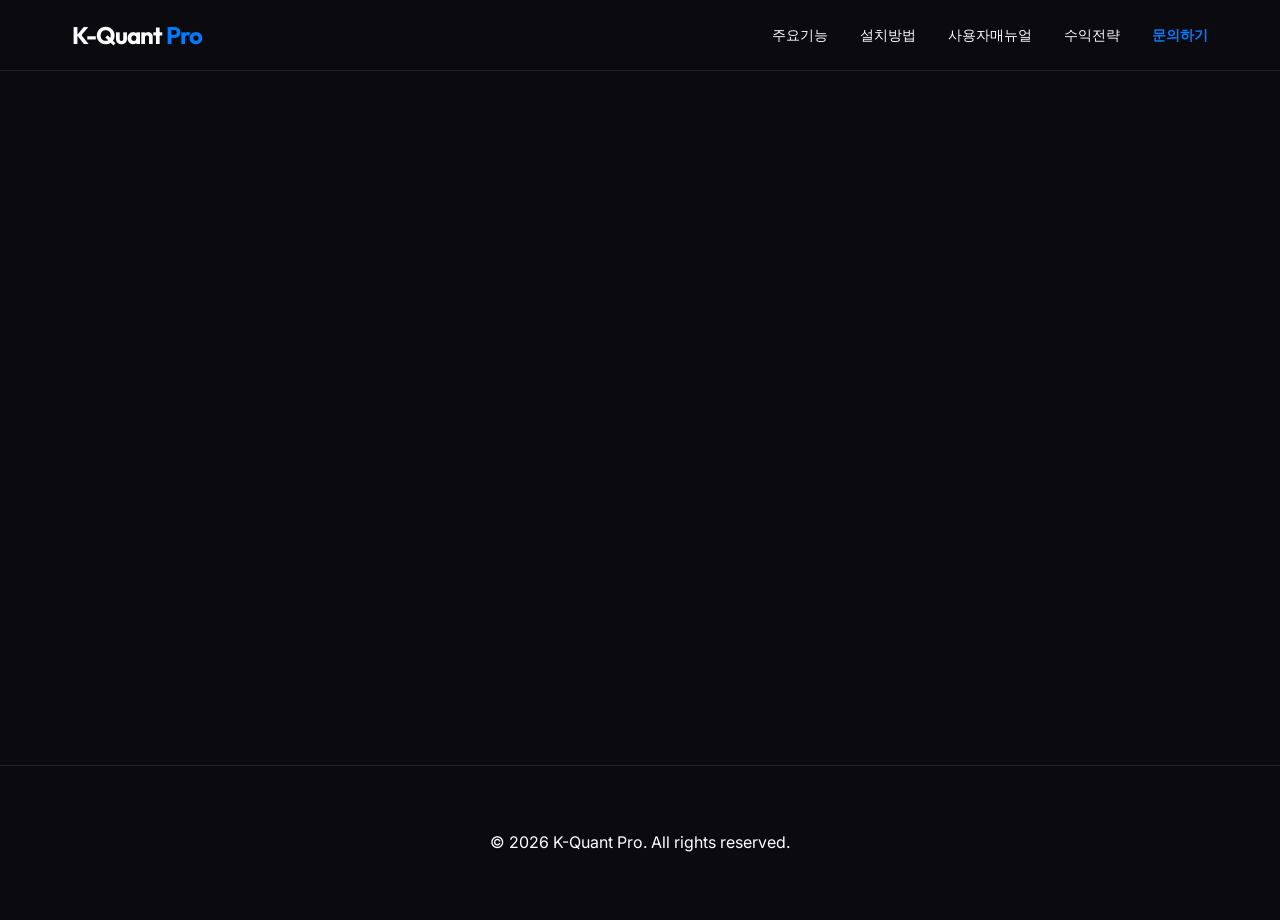
==== docs/contact.html @ def10c4d "Expand documentation into a multi-page website with detailed user manual and strategies Signed-off-b" ====
<!DOCTYPE html>
<html lang="ko">
<head>
    <meta charset="UTF-8">
    <meta name="viewport" content="width=device-width, initial-scale=1.0">
    <title>문의하기 - K-Quant Pro</title>
    <link rel="stylesheet" href="style.css">
    <link href="https://fonts.googleapis.com/css2?family=Inter:wght@300;400;600;800&family=Outfit:wght@400;700&display=swap" rel="stylesheet">
</head>
<body>
    <header id="main-header">
        <nav class="container">
            <div class="logo"><a href="index.html" style="text-decoration:none; color:inherit;">K-Quant <span>Pro</span></a></div>
            <ul class="nav-links">
                <li><a href="features.html">주요기능</a></li>
                <li><a href="installation.html">설치방법</a></li>
                <li><a href="manual.html">사용자매뉴얼</a></li>
                <li><a href="strategy.html">수익전략</a></li>
                <li><a href="contact.html" class="active">문의하기</a></li>
            </ul>
        </nav>
    </header>

    <main class="container section">
        <div class="contact-card fade-in">
            <h2>📬 기술 지원 및 문의</h2>
            <p>프로그램 설치 중 오류가 발생하거나, 전략 커스터마이징에 도움이 필요하신가요?</p>
            <div class="email-box">
                <span class="icon">✉️</span>
                <a href="mailto:leemgs@gmail.com" class="email-link">leemgs@gmail.com</a>
            </div>
            <div class="support-info">
                <p><strong>업무 시간</strong>: 평일 오전 10시 - 오후 6시</p>
                <p><strong>답변 속도</strong>: 평균 24시간 이내 (공휴일 제외)</p>
            </div>
            <p class="small-text">매매 알고리즘 및 시스템 로직에 관한 전문적인 상담이 가능합니다.</p>
        </div>
    </main>

    <footer id="main-footer">
        <div class="container">
            <p>&copy; 2026 K-Quant Pro. All rights reserved.</p>
        </div>
    </footer>
</body>
</html>
---- docs/style.css ----
:root {
    --bg-color: #0a0a0f;
    --card-bg: rgba(255, 255, 255, 0.05);
    --primary-color: #007aff;
    --secondary-color: #7000ff;
    --text-color: #ffffff;
    --text-muted: #a0a0a0;
    --accent-gradient: linear-gradient(135deg, #007aff, #7000ff);
    --glass-border: rgba(255, 255, 255, 0.1);
}

* {
    margin: 0;
    padding: 0;
    box-sizing: border-box;
}

html {
    scroll-behavior: smooth;
}

body {
    background-color: var(--bg-color);
    color: var(--text-color);
    font-family: 'Inter', sans-serif;
    line-height: 1.6;
    overflow-x: hidden;
}

h1, h2, h3, .logo {
    font-family: 'Outfit', sans-serif;
}

.container {
    max-width: 1200px;
    margin: 0 auto;
    padding: 0 2rem;
}

/* Header */
header {
    position: fixed;
    top: 0;
    width: 100%;
    z-index: 1000;
    background: rgba(10, 10, 15, 0.8);
    backdrop-filter: blur(10px);
    border-bottom: 1px solid var(--glass-border);
    padding: 1rem 0;
}

nav {
    display: flex;
    justify-content: space-between;
    align-items: center;
}

.logo {
    font-size: 1.5rem;
    font-weight: 700;
    letter-spacing: -1px;
}

.logo span {
    color: var(--primary-color);
}

.nav-links {
    display: flex;
    list-style: none;
    gap: 2rem;
    align-items: center;
}

.nav-links a {
    text-decoration: none;
    color: var(--text-color);
    font-size: 0.9rem;
    transition: color 0.3s;
}

.nav-links a.active {
    color: var(--primary-color);
    font-weight: 700;
}

/* Sub-page Header */
.page-title {
    font-size: 3.5rem;
    text-align: center;
    margin-bottom: 1rem;
    background: var(--accent-gradient);
    -webkit-background-clip: text;
    -webkit-text-fill-color: transparent;
}

.page-subtitle {
    text-align: center;
    color: var(--text-muted);
    font-size: 1.2rem;
    margin-bottom: 5rem;
}

/* Manual Sidebar Layout */
.manual-grid {
    display: grid;
    grid-template-columns: 250px 1fr;
    gap: 4rem;
}

.manual-sidebar ul {
    list-style: none;
    position: sticky;
    top: 100px;
}

.manual-sidebar li { margin-bottom: 1rem; }
.manual-sidebar a {
    text-decoration: none;
    color: var(--text-muted);
    transition: color 0.3s;
}

.manual-sidebar a:hover { color: var(--primary-color); }

.manual-main section { margin-bottom: 6rem; }
.manual-main h2 { margin-bottom: 2rem; border-bottom: 2px solid var(--glass-border); padding-bottom: 1rem; }

/* Table Styles */
.manual-table {
    width: 100%;
    border-collapse: collapse;
    margin: 2rem 0;
}

.manual-table th, .manual-table td {
    padding: 1.2rem;
    text-align: left;
    border-bottom: 1px solid var(--glass-border);
}

.manual-table th { color: var(--primary-color); font-weight: 700; }

/* Feature Detail Cards */
.detail-card {
    display: grid;
    grid-template-columns: 1fr 1fr;
    gap: 4rem;
    align-items: center;
    margin-bottom: 8rem;
}

.detail-card.reverse { direction: rtl; }
.detail-card.reverse .detail-text { direction: ltr; }

.detail-text h2 { margin-bottom: 1.5rem; }
.detail-text ul { list-style: none; margin-top: 1.5rem; }
.detail-text li { margin-bottom: 1rem; }
.detail-text li::before { content: "•"; color: var(--primary-color); font-weight: 900; margin-right: 1rem; }

.detail-img {
    background: var(--card-bg);
    height: 300px;
    border-radius: 24px;
    display: flex;
    align-items: center;
    justify-content: center;
    border: 1px solid var(--glass-border);
    font-weight: 700;
}

/* Code Box */
.code-box {
    background: #1a1a25;
    padding: 1.5rem;
    border-radius: 12px;
    margin: 2rem 0;
    border-left: 4px solid var(--primary-color);
}

.btn-github {
    background: var(--accent-gradient);
    padding: 0.5rem 1.2rem;
    border-radius: 50px;
    font-weight: 600;
}

/* Hero Section */
#hero {
    height: 100vh;
    display: flex;
    align-items: center;
    background-size: cover;
    background-position: center;
    position: relative;
}

.hero-content {
    max-width: 700px;
}

#hero h1 {
    font-size: 4rem;
    line-height: 1.1;
    margin-bottom: 1.5rem;
}

.gradient-text {
    background: var(--accent-gradient);
    -webkit-background-clip: text;
    -webkit-text-fill-color: transparent;
}

.hero-content p {
    font-size: 1.2rem;
    color: var(--text-muted);
    margin-bottom: 2.5rem;
}

.hero-btns {
    display: flex;
    gap: 1rem;
}

.btn-primary {
    background: var(--accent-gradient);
    color: white;
    padding: 1rem 2.5rem;
    border-radius: 50px;
    text-decoration: none;
    font-weight: 700;
    transition: transform 0.3s;
}

.btn-secondary {
    border: 1px solid var(--glass-border);
    color: white;
    padding: 1rem 2.5rem;
    border-radius: 50px;
    text-decoration: none;
    font-weight: 700;
    transition: background 0.3s;
}

.btn-primary:hover { transform: scale(1.05); }
.btn-secondary:hover { background: var(--card-bg); }

/* Features */
.section { padding: 8rem 0; }
.section-title {
    text-align: center;
    font-size: 2.5rem;
    margin-bottom: 4rem;
}

.features-grid {
    display: grid;
    grid-template-columns: repeat(auto-fit, minmax(300px, 1fr));
    gap: 2rem;
}

.feature-card {
    background: var(--card-bg);
    border: 1px solid var(--glass-border);
    padding: 3rem;
    border-radius: 24px;
    transition: transform 0.3s, border-color 0.3s;
}

.feature-card:hover {
    transform: translateY(-10px);
    border-color: var(--primary-color);
}

.feature-card .icon {
    font-size: 3rem;
    margin-bottom: 1.5rem;
}

.feature-card h3 {
    font-size: 1.5rem;
    margin-bottom: 1rem;
}

.feature-card p {
    color: var(--text-muted);
}

/* Install Steps */
.bg-dark { background: #050508; }
.install-steps {
    display: grid;
    grid-template-columns: repeat(auto-fit, minmax(250px, 1fr));
    gap: 3rem;
}

.step { position: relative; }
.step-num {
    font-size: 4rem;
    font-weight: 800;
    color: rgba(255, 255, 255, 0.05);
    position: absolute;
    top: -2rem;
    left: 0;
}

.step h4 {
    font-size: 1.25rem;
    margin-bottom: 0.5rem;
    position: relative;
    z-index: 1;
}

.step p {
    color: var(--text-muted);
    position: relative;
    z-index: 1;
}

code {
    background: #1a1a25;
    padding: 0.2rem 0.5rem;
    border-radius: 4px;
    font-family: monospace;
    color: var(--primary-color);
}

/* Strategy Box */
.strategy-box {
    background: var(--accent-gradient);
    padding: 4rem;
    border-radius: 32px;
    display: flex;
    flex-wrap: wrap;
    gap: 2rem;
}

.strategy-content {
    display: grid;
    grid-template-columns: 1.5fr 1fr;
    gap: 2rem;
    width: 100%;
}

.strategy-box .section-title { text-align: left; color: white; margin-bottom: 1.5rem; }
.strategy-text p { font-size: 1.25rem; margin-bottom: 1.5rem; }
.strategy-text ul { list-style: none; }
.strategy-text li { margin-bottom: 1rem; display: flex; align-items: center; }
.strategy-text li::before { content: "✓"; margin-right: 1rem; font-weight: 800; }

.mock-chart {
    background: rgba(0, 0, 0, 0.2);
    height: 100%;
    min-height: 200px;
    border-radius: 16px;
    display: flex;
    align-items: center;
    justify-content: center;
    font-weight: 700;
    border: 2px dashed rgba(255, 255, 255, 0.3);
}

/* Contact Card */
.contact-card {
    background: var(--card-bg);
    border: 1px solid var(--glass-border);
    padding: 4rem;
    border-radius: 32px;
    text-align: center;
    max-width: 800px;
    margin: 0 auto;
}

.contact-card h2 { margin-bottom: 1.5rem; }
.contact-card p { color: var(--text-muted); margin-bottom: 2rem; }

.email-box {
    display: inline-flex;
    align-items: center;
    background: rgba(255, 255, 255, 0.05);
    padding: 1rem 2rem;
    border-radius: 50px;
    border: 1px solid var(--primary-color);
    margin-bottom: 1.5rem;
    transition: background 0.3s;
}

.email-box:hover { background: rgba(0, 122, 255, 0.1); }

.email-link {
    color: var(--primary-color);
    text-decoration: none;
    font-weight: 700;
    font-size: 1.25rem;
    margin-left: 0.5rem;
}

.small-text { font-size: 0.85rem !important; }

/* Footer */
footer {
    padding: 4rem 0;
    border-top: 1px solid var(--glass-border);
    text-align: center;
}

.disclaimer {
    margin-top: 1rem;
    font-size: 0.8rem;
    color: var(--text-muted);
}

/* Animations */
.fade-in {
    opacity: 0;
    transform: translateY(20px);
    transition: opacity 0.8s, transform 0.8s;
}

.fade-in.visible {
    opacity: 1;
    transform: translateY(0);
}

.delay-1 { transition-delay: 0.2s; }
.delay-2 { transition-delay: 0.4s; }

/* Mobile */
@media (max-width: 768px) {
    #hero h1 { font-size: 2.5rem; }
    .strategy-content { grid-template-columns: 1fr; }
    .nav-links { display: none; }
}
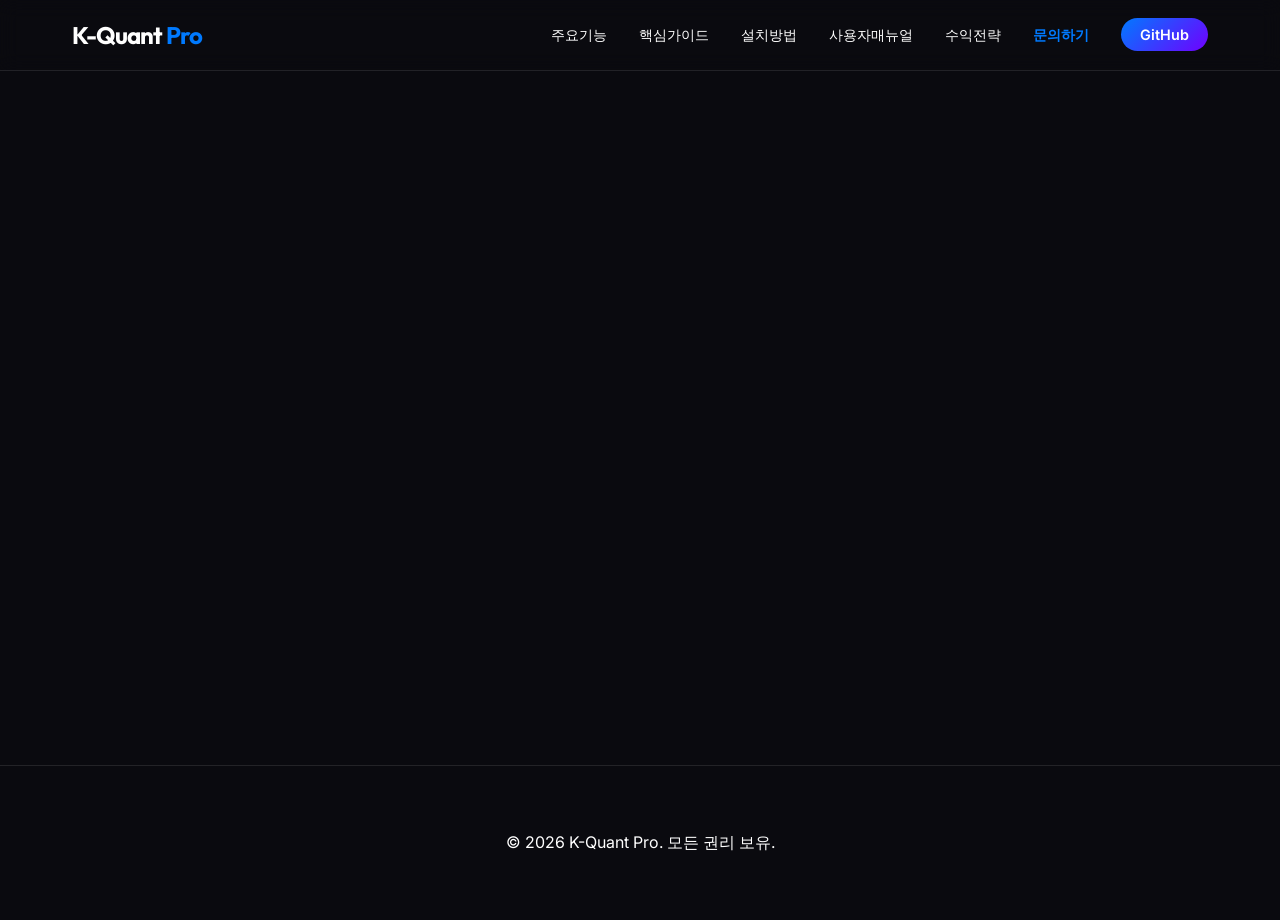
==== commit b81d20a8: "Migrate to Korea Investment Securities (KIS) API and Ubuntu environment Signed-off-by: Geunsik Lim <" ====
--- a/docs/contact.html
+++ b/docs/contact.html
@@ -13,10 +13,12 @@
             <div class="logo"><a href="index.html" style="text-decoration:none; color:inherit;">K-Quant <span>Pro</span></a></div>
             <ul class="nav-links">
                 <li><a href="features.html">주요기능</a></li>
+                <li><a href="high_profit.html">핵심가이드</a></li>
                 <li><a href="installation.html">설치방법</a></li>
                 <li><a href="manual.html">사용자매뉴얼</a></li>
                 <li><a href="strategy.html">수익전략</a></li>
                 <li><a href="contact.html" class="active">문의하기</a></li>
+                <li><a href="https://github.com/leemgs/stock-quant-trader" class="btn-github">GitHub</a></li>
             </ul>
         </nav>
     </header>
@@ -39,7 +41,7 @@
 
     <footer id="main-footer">
         <div class="container">
-            <p>&copy; 2026 K-Quant Pro. All rights reserved.</p>
+            <p>&copy; 2026 K-Quant Pro. 모든 권리 보유.</p>
         </div>
     </footer>
 </body>
--- a/docs/style.css
+++ b/docs/style.css
@@ -160,13 +160,24 @@
 
 .detail-img {
     background: var(--card-bg);
-    height: 300px;
+    height: 400px;
     border-radius: 24px;
     display: flex;
     align-items: center;
     justify-content: center;
     border: 1px solid var(--glass-border);
-    font-weight: 700;
+    overflow: hidden;
+}
+
+.feature-img {
+    width: 100%;
+    height: 100%;
+    object-fit: cover;
+    transition: transform 0.5s;
+}
+
+.feature-img:hover {
+    transform: scale(1.05);
 }
 
 /* Code Box */
@@ -359,6 +370,49 @@
     font-weight: 700;
     border: 2px dashed rgba(255, 255, 255, 0.3);
 }
+
+/* High Profit Guide Styles */
+.profit-section {
+    background: var(--card-bg);
+    border: 1px solid var(--glass-border);
+    padding: 3rem;
+    border-radius: 24px;
+    margin-bottom: 3rem;
+    transition: border-color 0.3s;
+}
+
+.profit-section:hover { border-color: var(--primary-color); }
+
+.profit-header {
+    display: flex;
+    align-items: center;
+    gap: 1.5rem;
+    margin-bottom: 2rem;
+}
+
+.profit-badge {
+    background: var(--primary-color);
+    color: white;
+    padding: 0.4rem 1rem;
+    border-radius: 50px;
+    font-size: 0.8rem;
+    font-weight: 800;
+}
+
+.profit-body p { font-size: 1.1rem; margin-bottom: 1.5rem; }
+.profit-body ul { list-style: none; }
+.profit-body li { margin-bottom: 1rem; display: flex; align-items: flex-start; }
+.profit-body li::before { content: "🎯"; margin-right: 1rem; }
+
+.config-highlight {
+    background: #000;
+    padding: 2rem;
+    border-radius: 16px;
+    border-left: 5px solid var(--secondary-color);
+    margin-top: 1.5rem;
+}
+
+.config-highlight code { color: #00ff00; }
 
 /* Contact Card */
 .contact-card {
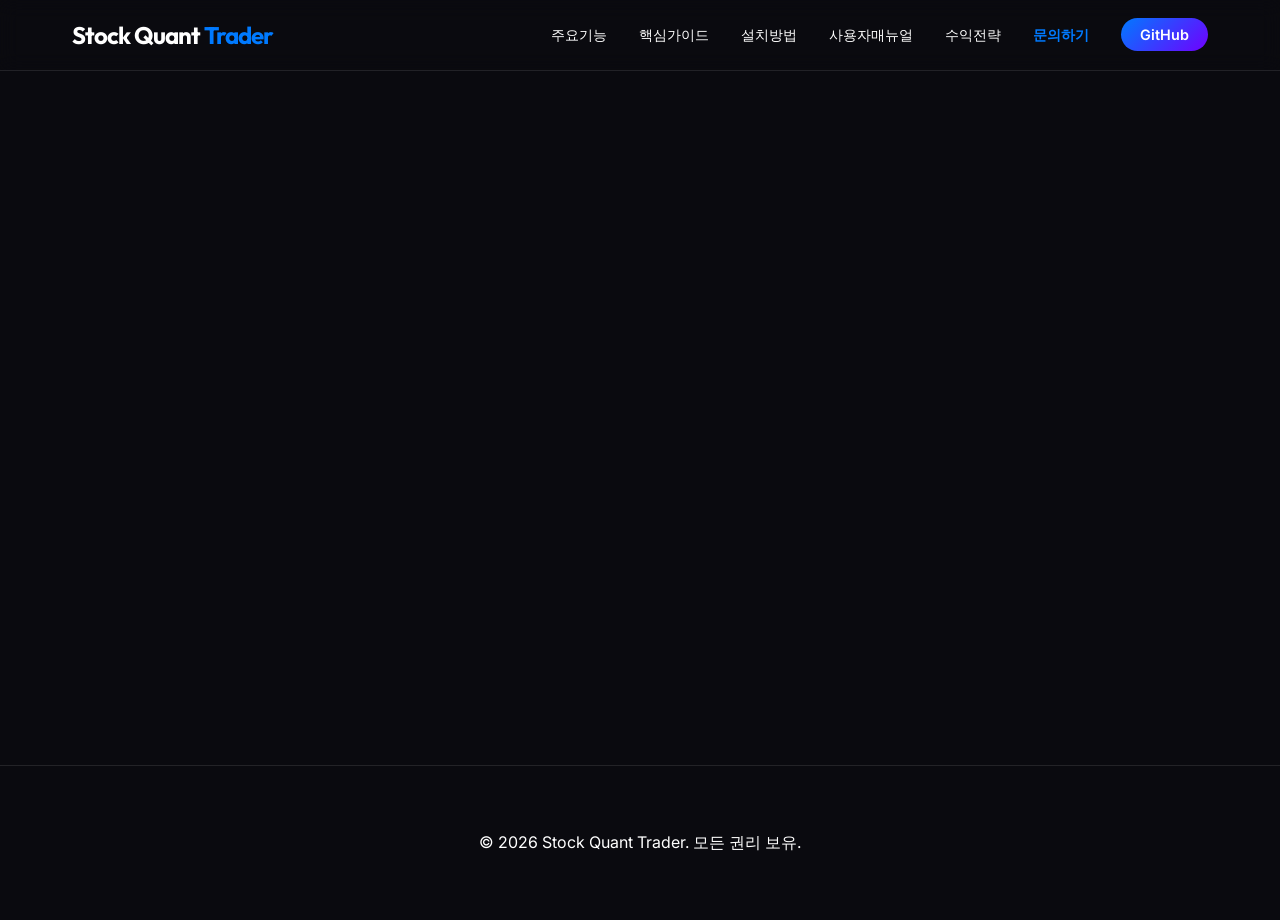
==== commit abb36446: "docs: rename K-Quant Pro to Stock Quant Trader in all html files" ====
--- a/docs/contact.html
+++ b/docs/contact.html
@@ -3,14 +3,14 @@
 <head>
     <meta charset="UTF-8">
     <meta name="viewport" content="width=device-width, initial-scale=1.0">
-    <title>문의하기 - K-Quant Pro</title>
+    <title>문의하기 - Stock Quant Trader</title>
     <link rel="stylesheet" href="style.css">
     <link href="https://fonts.googleapis.com/css2?family=Inter:wght@300;400;600;800&family=Outfit:wght@400;700&display=swap" rel="stylesheet">
 </head>
 <body>
     <header id="main-header">
         <nav class="container">
-            <div class="logo"><a href="index.html" style="text-decoration:none; color:inherit;">K-Quant <span>Pro</span></a></div>
+            <div class="logo"><a href="index.html" style="text-decoration:none; color:inherit;">Stock Quant <span>Trader</span></a></div>
             <ul class="nav-links">
                 <li><a href="features.html">주요기능</a></li>
                 <li><a href="high_profit.html">핵심가이드</a></li>
@@ -41,7 +41,7 @@
 
     <footer id="main-footer">
         <div class="container">
-            <p>&copy; 2026 K-Quant Pro. 모든 권리 보유.</p>
+            <p>&copy; 2026 Stock Quant Trader. 모든 권리 보유.</p>
         </div>
     </footer>
 </body>
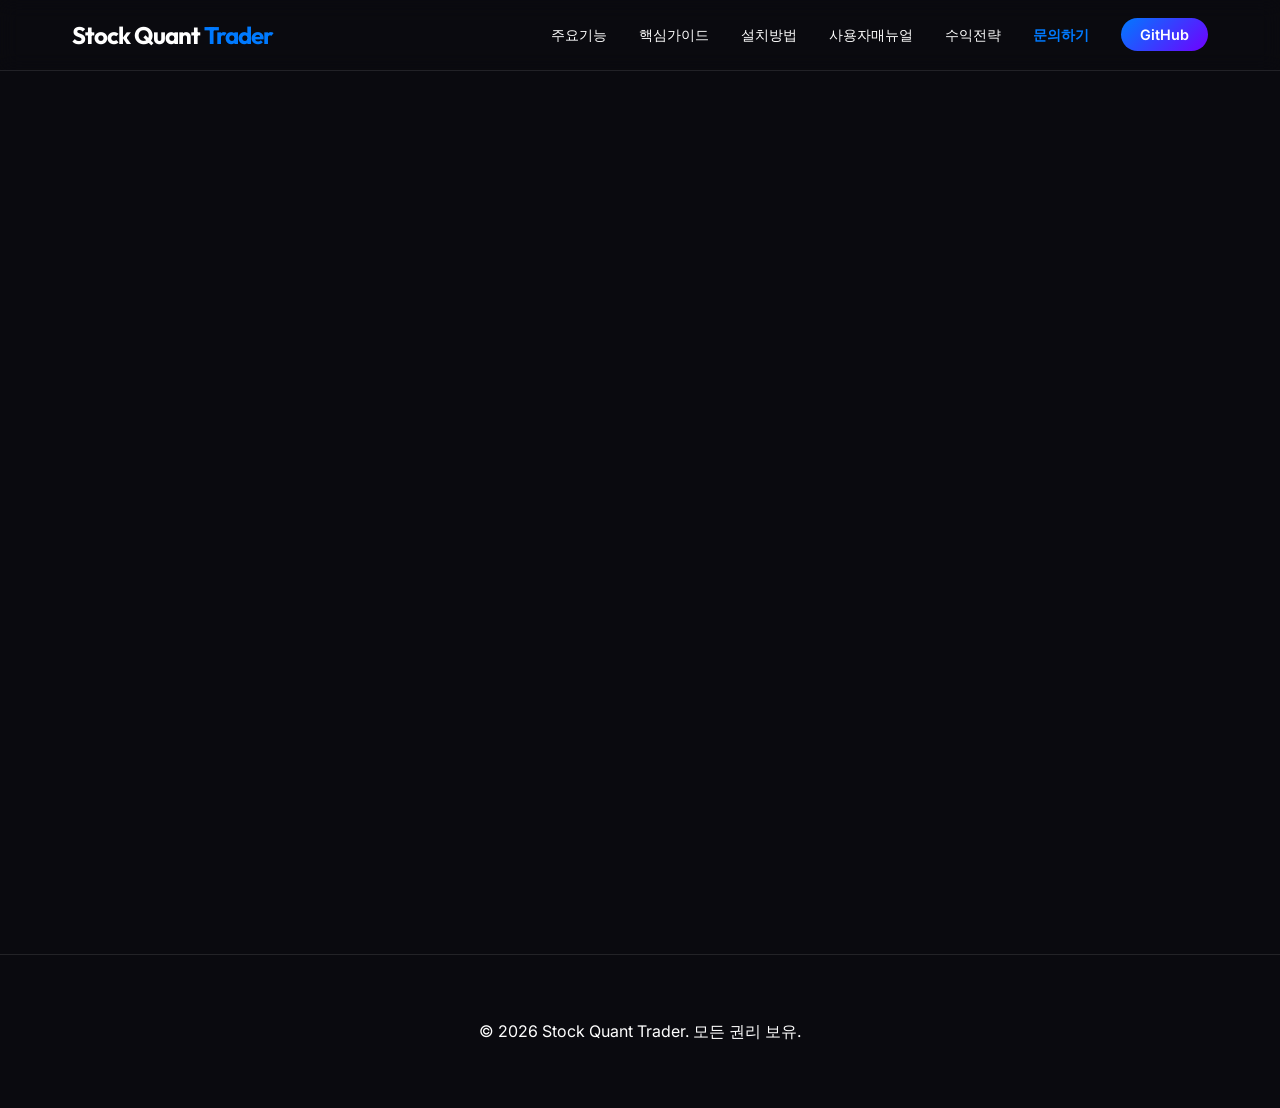
==== commit 677bb3e0: "docs: improve contact.html ui design for leemgs@gmail.com" ====
--- a/docs/contact.html
+++ b/docs/contact.html
@@ -25,12 +25,12 @@
 
     <main class="container section">
         <div class="contact-card fade-in">
-            <h2>📬 기술 지원 및 문의</h2>
-            <p>프로그램 설치 중 오류가 발생하거나, 전략 커스터마이징에 도움이 필요하신가요?</p>
-            <div class="email-box">
-                <span class="icon">✉️</span>
-                <a href="mailto:leemgs@gmail.com" class="email-link">leemgs@gmail.com</a>
-            </div>
+            <h2 style="font-size: 2.5rem; margin-bottom: 1rem;">📬 기술 지원 및 문의</h2>
+            <p style="color: var(--text-muted); font-size: 1.1rem; margin-bottom: 2.5rem;">프로그램 설치 중 오류가 발생하거나, 전략 커스터마이징에 도움이 필요하신가요?<br>언제든 아래 이메일로 연락해 주시면 성심껏 답변해 드리겠습니다.</p>
+            <a href="mailto:leemgs@gmail.com" class="email-box">
+                <span class="email-label">공식 문의처 (Official Support)</span>
+                <span class="email-link">leemgs@gmail.com</span>
+            </a>
             <div class="support-info">
                 <p><strong>업무 시간</strong>: 평일 오전 10시 - 오후 6시</p>
                 <p><strong>답변 속도</strong>: 평균 24시간 이내 (공휴일 제외)</p>
--- a/docs/style.css
+++ b/docs/style.css
@@ -430,23 +430,44 @@
 
 .email-box {
     display: inline-flex;
-    align-items: center;
-    background: rgba(255, 255, 255, 0.05);
-    padding: 1rem 2rem;
-    border-radius: 50px;
-    border: 1px solid var(--primary-color);
-    margin-bottom: 1.5rem;
-    transition: background 0.3s;
-}
-
-.email-box:hover { background: rgba(0, 122, 255, 0.1); }
+    flex-direction: column;
+    align-items: center;
+    justify-content: center;
+    background: linear-gradient(145deg, rgba(0, 122, 255, 0.1), rgba(112, 0, 255, 0.1));
+    padding: 2.5rem 4rem;
+    border-radius: 24px;
+    border: 1px solid rgba(0, 122, 255, 0.3);
+    box-shadow: 0 0 20px rgba(0, 122, 255, 0.15), inset 0 0 10px rgba(112, 0, 255, 0.1);
+    margin-bottom: 2rem;
+    margin-top: 1rem;
+    transition: all 0.4s ease;
+    text-decoration: none;
+    width: 100%;
+}
+
+.email-box:hover { 
+    transform: translateY(-5px);
+    box-shadow: 0 0 30px rgba(0, 122, 255, 0.4), inset 0 0 15px rgba(112, 0, 255, 0.2);
+    border-color: rgba(0, 122, 255, 0.8);
+}
 
 .email-link {
-    color: var(--primary-color);
+    background: var(--accent-gradient);
+    -webkit-background-clip: text;
+    -webkit-text-fill-color: transparent;
     text-decoration: none;
-    font-weight: 700;
-    font-size: 1.25rem;
-    margin-left: 0.5rem;
+    font-weight: 800;
+    font-size: 2.2rem;
+    margin-top: 0.5rem;
+    word-break: break-all;
+}
+
+.email-label {
+    color: var(--text-color);
+    font-size: 1.1rem;
+    font-weight: 600;
+    letter-spacing: 1px;
+    opacity: 0.8;
 }
 
 .small-text { font-size: 0.85rem !important; }
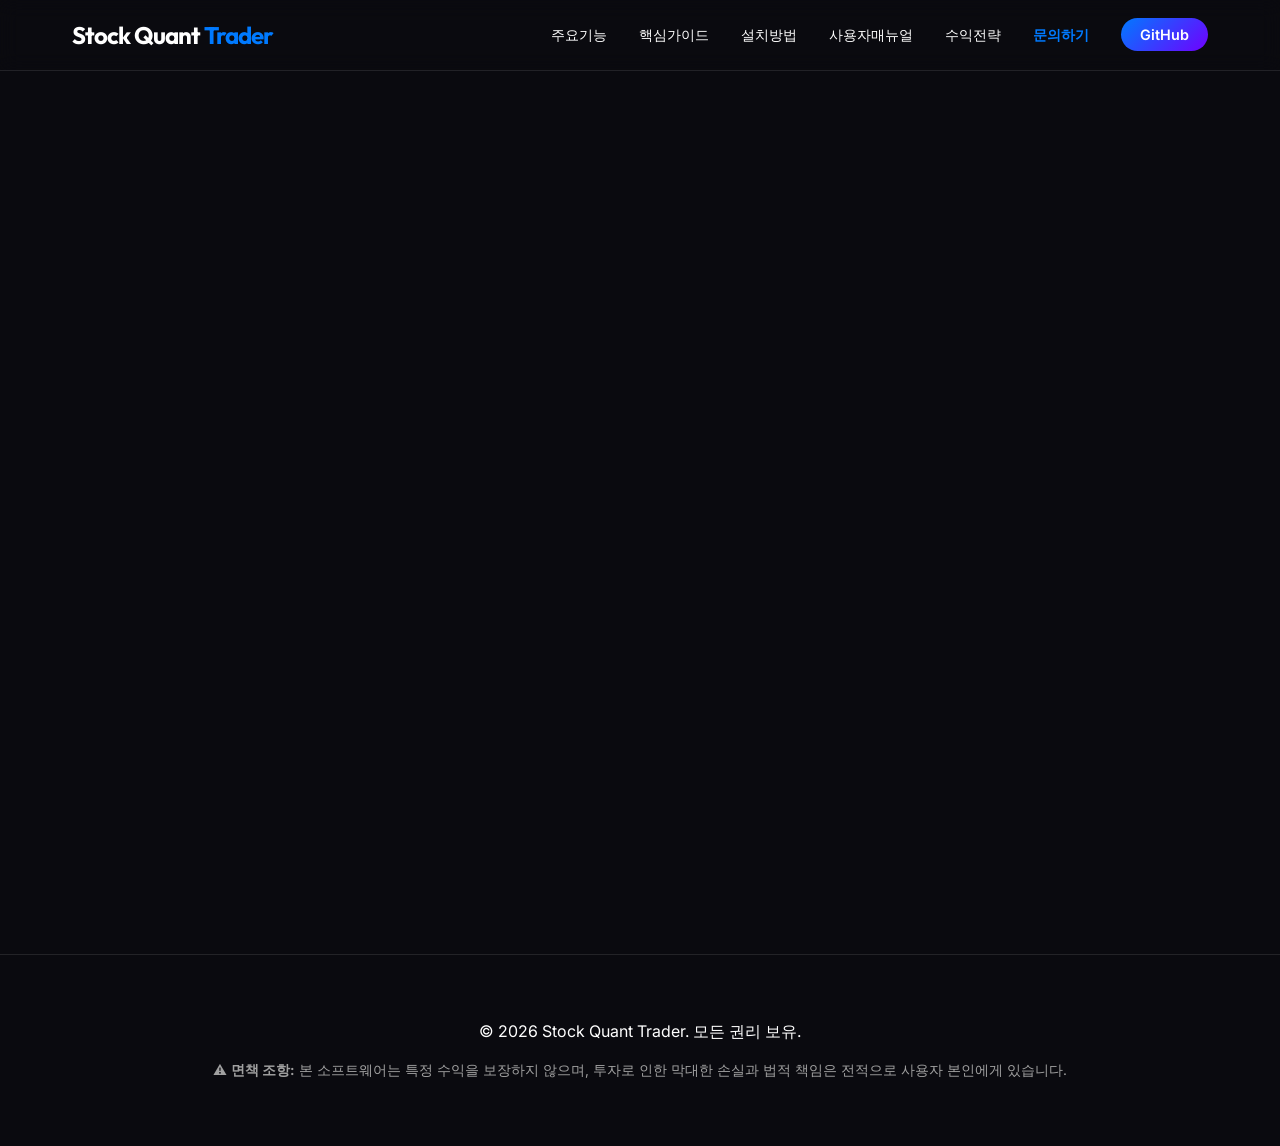
==== commit acc6c602: "docs: apply README updates to HTML pages (references, disclaimer, strategy)" ====
--- a/docs/contact.html
+++ b/docs/contact.html
@@ -42,6 +42,7 @@
     <footer id="main-footer">
         <div class="container">
             <p>&copy; 2026 Stock Quant Trader. 모든 권리 보유.</p>
+            <p class="disclaimer" style="margin-top:1rem; font-size:0.85rem; color:var(--text-muted);">⚠️ <strong>면책 조항:</strong> 본 소프트웨어는 특정 수익을 보장하지 않으며, 투자로 인한 막대한 손실과 법적 책임은 전적으로 사용자 본인에게 있습니다.</p>
         </div>
     </footer>
 </body>
